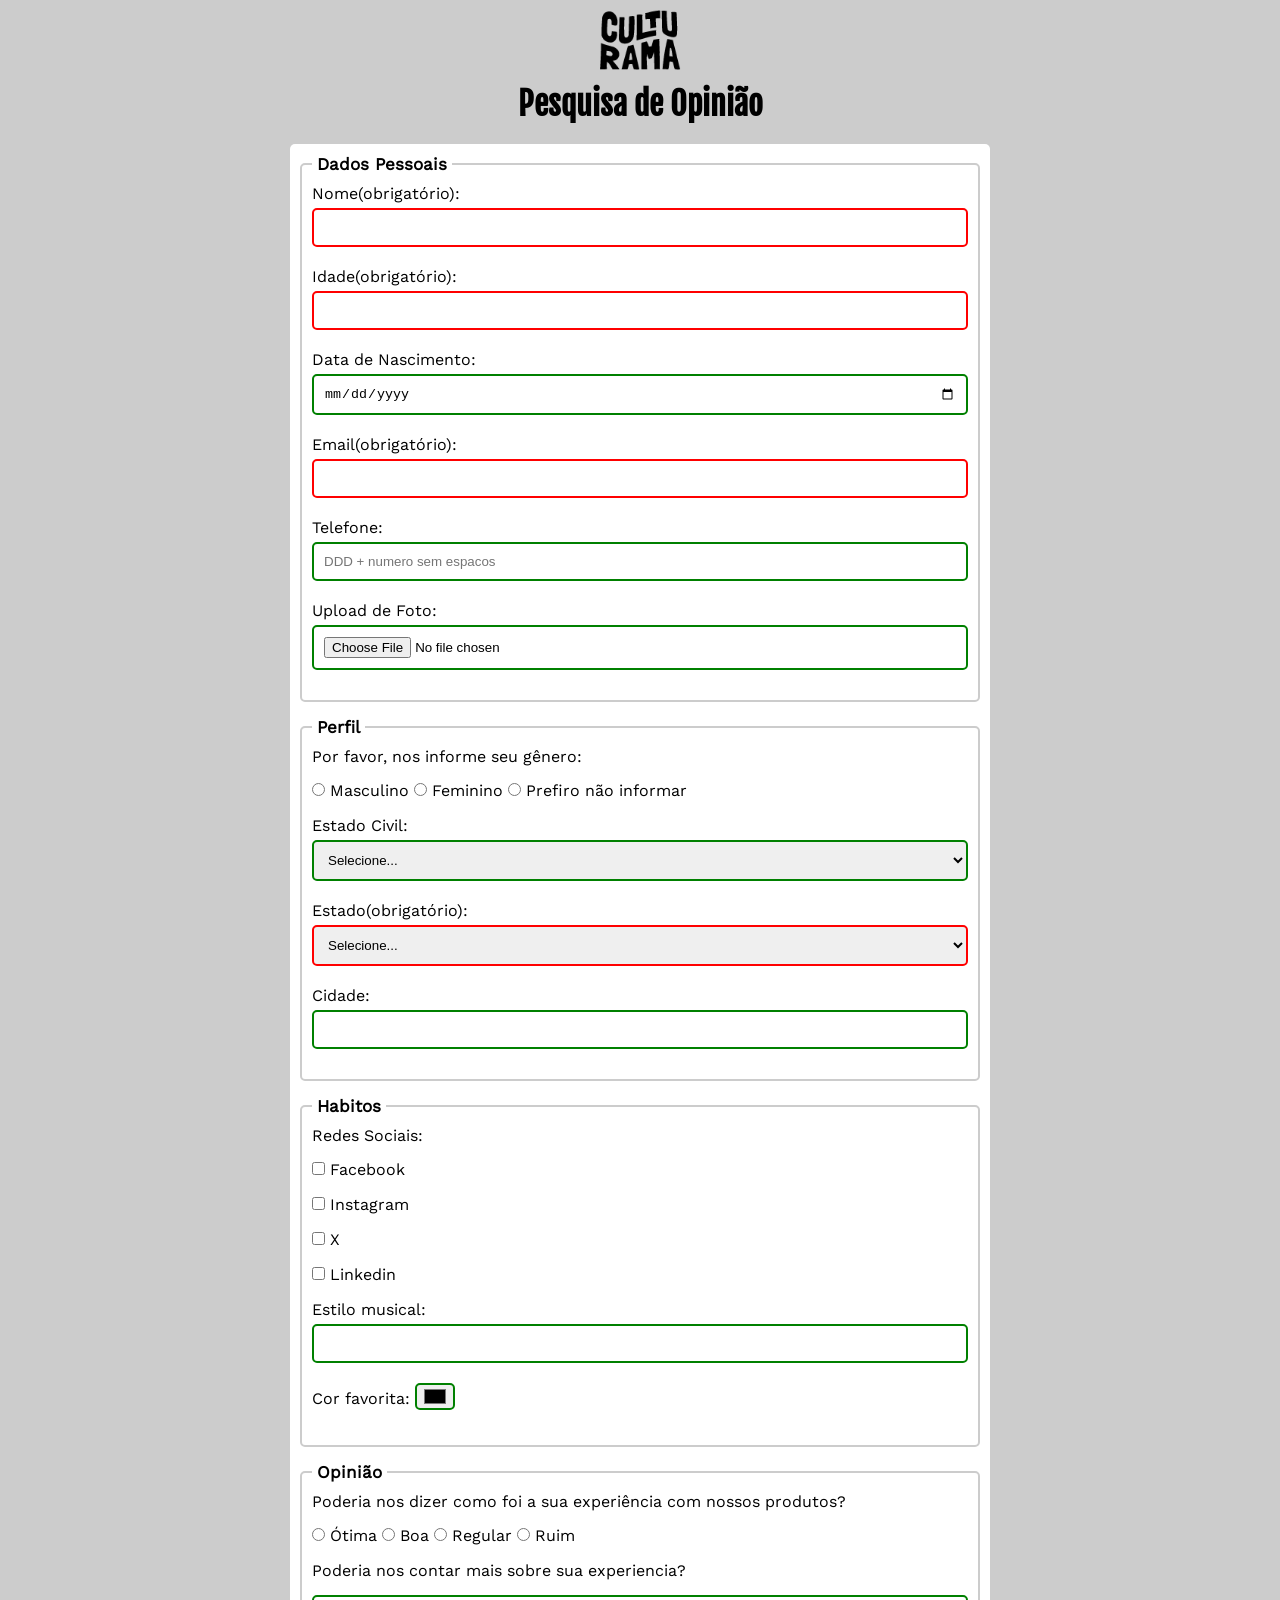
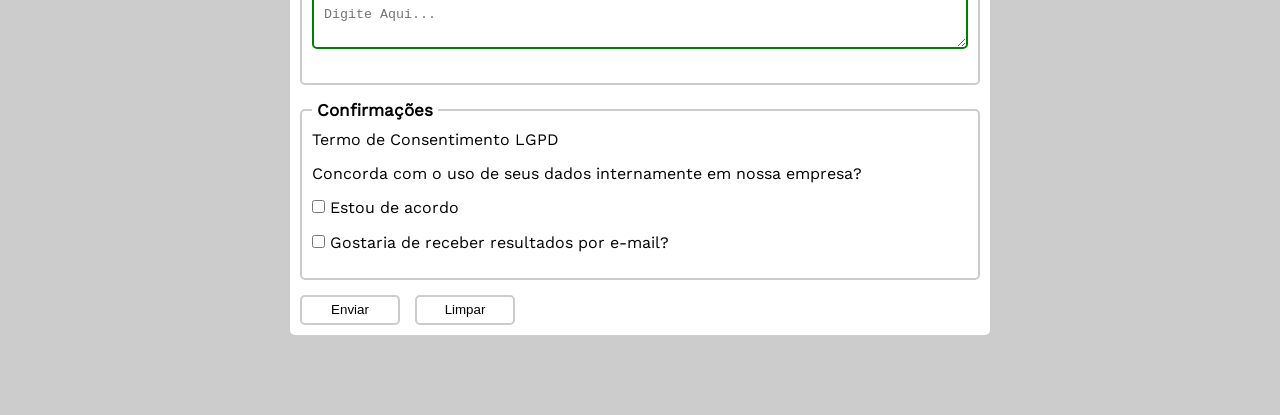
==== index.html @ d75110a2 "Adiciona action no formulario" ====
<!DOCTYPE html>

<html lang="pt-BR">
<head>
    <meta charset="UTF-8">
    <meta name="viewport" content="width=device-width, initial-scale=1.0">
    <link rel="stylesheet" href="css/style.css">
    <link rel="icon" href="img/culturama-favico.png">
    <title>Pesquisa Culturama</title>
</head>
<body>
    <main>
        <header>
            <img src="img/logo-culturama.png">
            <h1>Pesquisa de Opinião</h1>
        </header>
        <section> 
            <form action="./sucesso.html" method="get">
                <fieldset>
                    
                    <!-- Dados pessoais -->

                    <legend>Dados Pessoais</legend>
                    
                    <label for="name">Nome(obrigatório):</label>
                    <input id="name" type="text" name="userName" required>
                    <br>
                    <label for="age">Idade(obrigatório):</label>
                    <input id="age" type="number" name="userAge" min="12" max="100" required>
                    <br>
                    <label for="birthdate">Data de Nascimento:</label>
                    <input id="birthdate" type="date" name="userBirthdate">
                    <br>
                    <label for="email">Email(obrigatório):</label>
                    <input id="email" type="email" name="userEmail" required>
                    <br>
                    <label for="phoneNumber">Telefone:</label>
                    <input id="phoneNumber" type="tel" name="userPhoneNumber" pattern="[0-9]{11}" placeholder="DDD + numero sem espacos">
                    <br>
                    <label for="photo">Upload de Foto:</label><br>
                    <input id="photo" type="file" name="userPhoto" accept="image/*">
                    <br>
                </fieldset>
                <fieldset>
                    
                    <!-- Perfil -->
                    
                    <legend>Perfil</legend>
                    
                    <p>Por favor, nos informe seu gênero:</p>
                    <input id="masc" type="radio" name="userGender">
                    <label for="masc">Masculino</label>
                    <input id="fem" type="radio" name="userGender">
                    <label for="fem">Feminino</label>
                    <input id="notInf" type="radio" name="userGender">
                    <label for="notInf">Prefiro não informar</label>
                    <br>
                    <label for="maritalStatus">Estado Civil:</label>
                    <select id="maritalStatus" name="userMaritalStatus">
                        <option value="notInformed" selected disabled>Selecione...</option>
                        <option value="single">Solteiro</option>
                        <option value="maried">Casado</option>
                        <option value="divorced">Divorciado</option>
                        <option value="partnership">União Estável</option>
                        <option value="widowed">Viúvo(a)</option>
                    </select>
                    <br>
                    <label for="state">Estado(obrigatório):</label>
                    <select id="state" name="userState" required>
                        <option value="" selected disabled>Selecione...</option>
                        <option value="acre">Acre</option>
                        <option value="alagoas">Alagoas</option>
                        <option value="amapa">Amapá</option>
                        <option value="amazonas">Amazonas</option>
                        <option value="bahia">Bahia</option>
                        <option value="ceara">Ceará</option>
                        <option value="distritoFederal">Distrito Federal</option>
                        <option value="espiritoSanto">Espírito Santo</option>
                        <option value="goias">Goiás</option>
                        <option value="maranhao">Maranhão</option>
                        <option value="matoGrosso">Mato Grosso</option>
                        <option value="matoGrossoDoSul">Mato Grosso do Sul</option>
                        <option value="minasGerais">Minas Gerais</option>
                        <option value="para">Pará</option>
                        <option value="paraiba">Paraíba</option>
                        <option value="parana">Paraná</option>
                        <option value="pernambuco">Pernambuco</option>
                        <option value="piaui">Piauí</option>
                        <option value="rioDeJaneiro">Rio de Janeiro</option>
                        <option value="rioGrandeDoNorte">Rio Grande do Norte</option>
                        <option value="rioGrandeDoSul">Rio Grande do Sul</option>
                        <option value="rondonia">Rondônia</option>
                        <option value="roraima">Roraima</option>
                        <option value="santaCatarina">Santa Catarina</option>
                        <option value="saoPaulo">São Paulo</option>
                        <option value="sergipe">Sergipe</option>
                        <option value="tocantins">Tocantins</option>"
                    </select>
                    <br>
                    <label for="city">Cidade:</label>
                    <input id="city" type="text" name="userCity">
                    <br>
                </fieldset>
                <fieldset>

                    <!-- Habitos -->

                    <legend>Habitos</legend>

                    <p>Redes Sociais:</p>
                    <input id="facebook" type="checkbox" name="userSocial" value="facebook">
                    <label for="facebook">Facebook</label>
                    <br>
                    <input id="instagram" type="checkbox" name="userSocial" value="instagram">
                    <label for="instagram">Instagram</label>
                    <br>
                    <input id="X" type="checkbox" name="userSocial" value="X">
                    <label for="X">X</label>
                    <br>
                    <input id="linkedin" type="checkbox" name="userSocial" value="linkedin">
                    <label for="linkedin">Linkedin</label>
                    <br>
                    <label for="musicStyle">Estilo musical:</label>
                    <input list="styleTypes" id="musicStyle" type="text" name="userMusicStyle">
                    <datalist id="styleTypes">
                        <option value="Indie"></option>
                        <option value="Pop"></option>
                        <option value="Rock"></option>
                        <option value="Sertanejo"></option>
                        <option value="Internacional"></option>
                    </datalist>
                    <br>
                    <label for="favoriteColor">Cor favorita:</labe>
                    <input id="favoriteColor" type="color" name="userFavoriteColor">
                    <br>
                </fieldset>
                <fieldset>

                    <!-- opiniao -->

                    <legend>Opinião</legend>

                    <p>Poderia nos dizer como foi a sua experiência com nossos produtos?</p>
                    <input id="otima" type="radio" name="userSatisfaction">
                    <label for="otima">Ótima</label>
                    <input id="boa" type="radio" name="userSatisfaction">
                    <label for="boa">Boa</label>
                    <input id="regular" type="radio" name="userSatisfaction">
                    <label for="regular">Regular</label>
                    <input id="ruim" type="radio" name="userSatisfaction">
                    <label for="ruim">Ruim</label>
                    <br>
                    <p>Poderia nos contar mais sobre sua experiencia?</p>
                    <textarea id="comment" name="userComment" placeholder="Digite Aqui..."></textarea>
                    <br>
                </fieldset>
                <fieldset>

                    <!-- Confirmacoes -->

                    <legend>Confirmações</legend>
                    <p>Termo de Consentimento LGPD</p>
                    
                    <p>Concorda com o uso de seus dados internamente em nossa empresa?</p>
                    <input id="acceptedLGPD" type="checkbox" name="userConscentLGPD" required>
                    <label for="acceptedLGPD">Estou de acordo</label>
                    <br>
                    <input id="acceptedReceiveEmail" type="checkbox" name="receiveEmail">
                    <label for="receiveEmail">Gostaria de receber resultados por e-mail?</label>
                </fieldset>
                <button type="submit">Enviar</button>
                <button type="reset">Limpar</button>
            </form>
        </section>
    </main>
</body>
</html>
---- css/style.css ----
@font-face {
    font-family: "Fjalla-One";
    src: url("../fonts/FjallaOne-Regular.ttf") format("truetype");
    font-weight: 400;
    font-style: normal;
    font-display: swap;
}
@font-face {
    font-family: "Work-Sans";
    src: url("../fonts/WorkSans-Regular.ttf") format("truetype");
    font-weight: 400;
    font-style: normal;
    font-display: swap;
}

*{
    padding: 0;
    margin: 0;
    box-sizing: border-box;
}

body{
    background-color: #ccc;
    font-family: "Work-Sans", "sans-serif";
}

main {
    width: 100%;
    max-width: 700px;
    margin: 0 auto;
}

header{
    text-align: center;
    margin-bottom: 20px;
}

h1{
    font-family: 'Fjalla-One', 'sans-serif';
}

img {
    width: 100px;
}

form{
    background-color: #ffffff;
    padding: 10px;
    border-radius: 5px;
    margin-bottom: 80px;
}

fieldset{
    padding: 10px;
    border: 2px solid #cccccc;
    border-radius: 5px;
    margin-bottom: 15px;
}


legend{
    font-weight: bold;
    font-size: 17px;
    padding: 0px 5px;
}

label{
    display: inline-block;
    margin-bottom: 5px;
}

p{
    margin-bottom: 15px;
}

input, select, textarea{
    width: 100%;
    padding: 10px;
    margin-bottom: 20px;
    border: 2px solid #cccccc;
    border-radius: 5px;
}

textarea{
    min-height: 100%;
}

input[type='checkbox'], input[type='radio']{
    width: auto;
}

input[type='color']{
    width: 40px;
    padding: 0 5px;
}

input:invalid, select:invalid, textarea:invalid{
    border-color: red;
}

input:valid, select:valid, textarea:valid{
    border-color: green;
}

button{
    width: 100px;
    height: 30px;
    margin-right: 10px;
    background-color: white;
    border: 2px solid #cccccc;
    border-radius: 5px;
    cursor: pointer;
}

button[type='submit']:hover{
    background-color: green;
    color: white;
}

button[type='reset']:hover{
    background-color: orange;
    color: white;
}
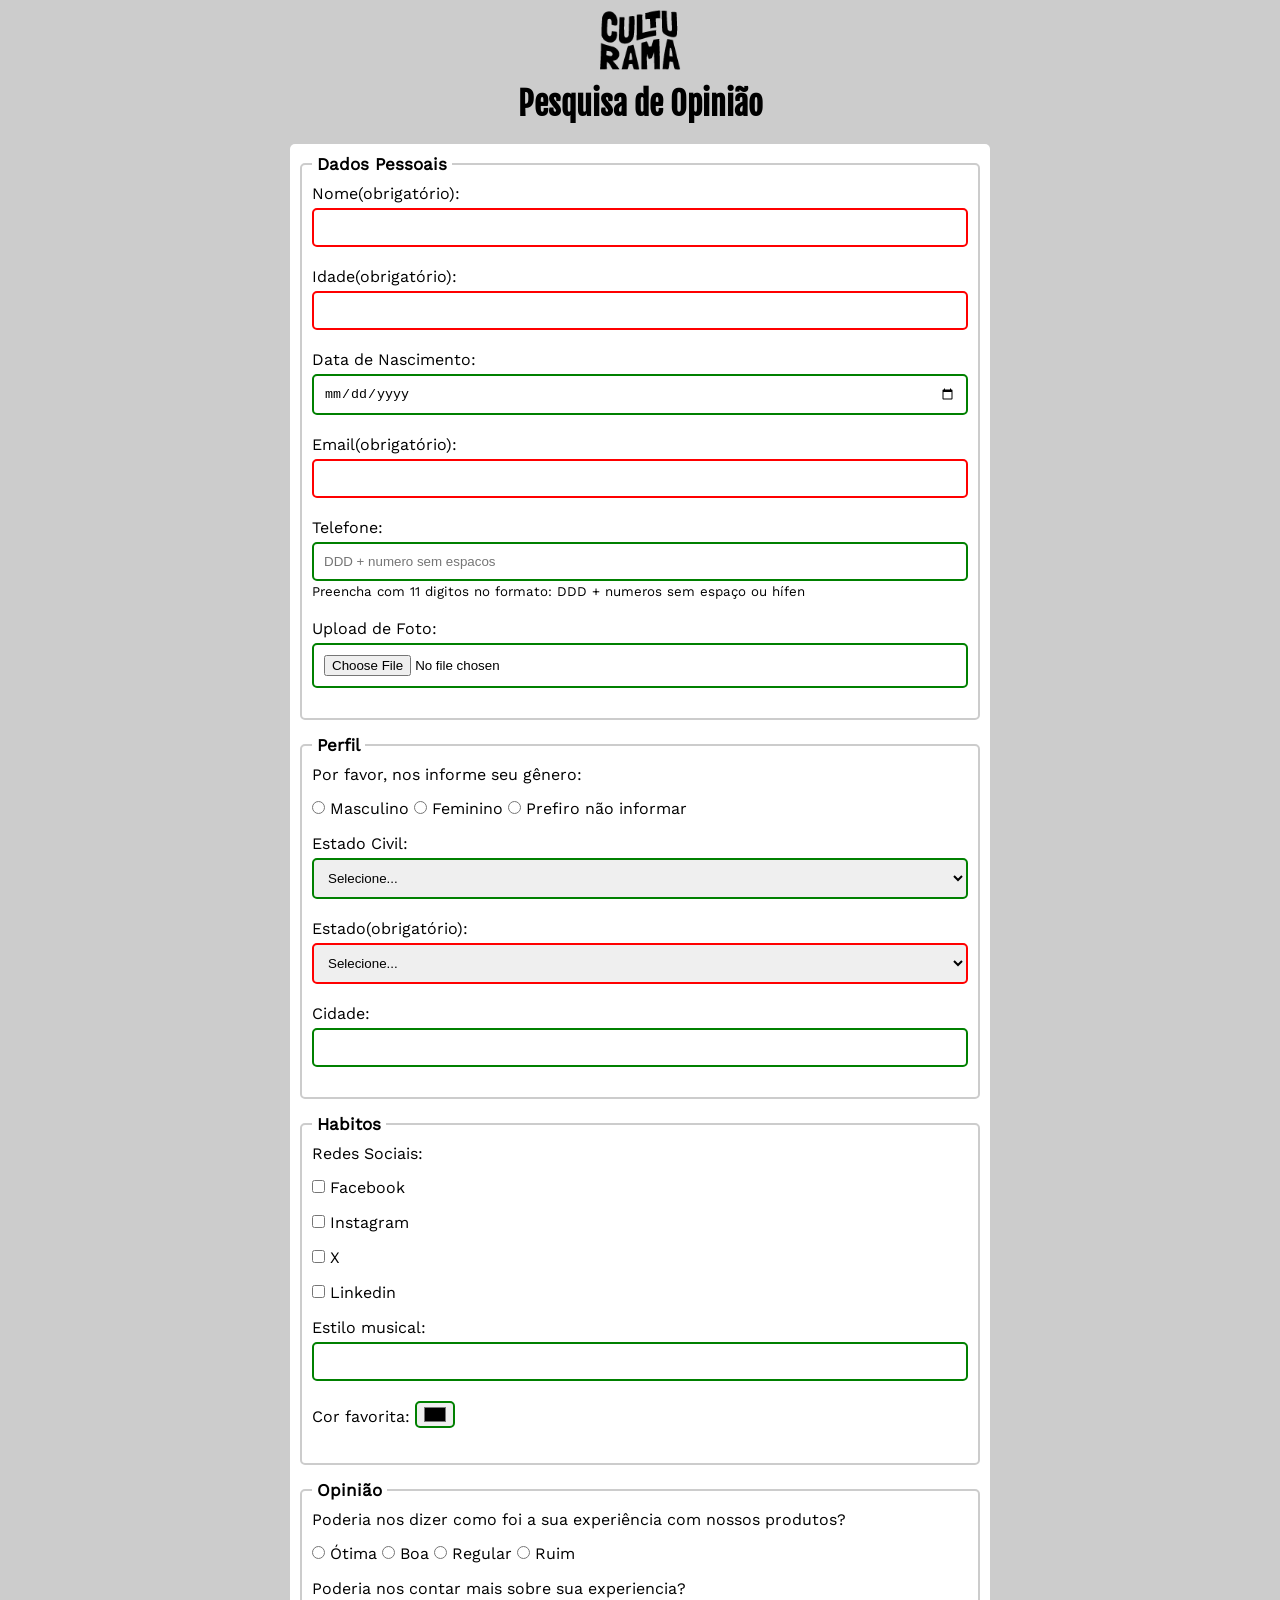
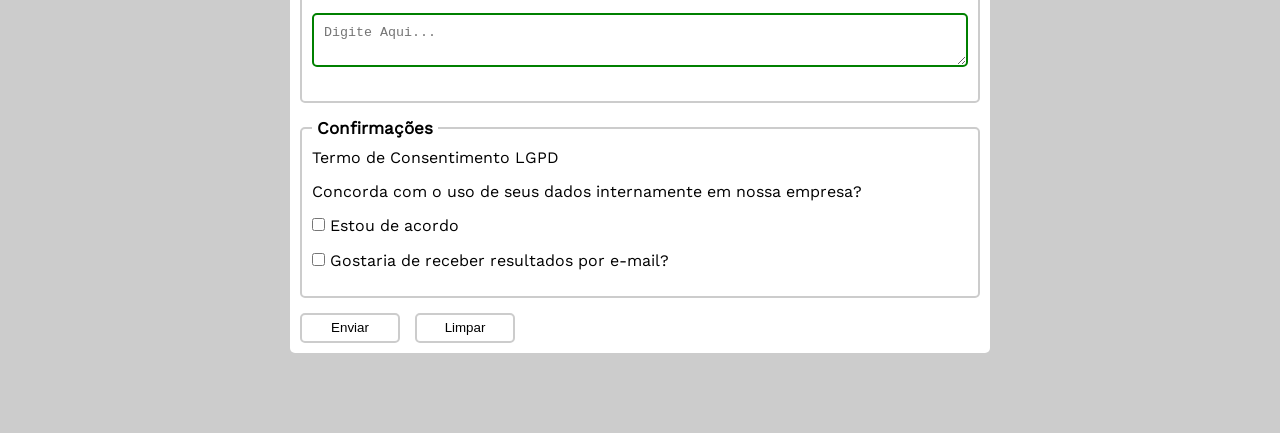
==== commit 9173ca69: "Adiciona aria ao campo de telefone e texto alternativo para logo" ====
--- a/index.html
+++ b/index.html
@@ -11,11 +11,11 @@
 <body>
     <main>
         <header>
-            <img src="img/logo-culturama.png">
+            <img src="img/logo-culturama.png" alt="Logo da culturama">
             <h1>Pesquisa de Opinião</h1>
         </header>
         <section> 
-            <form action="./sucesso.html" method="get">
+            <form action="sucesso.html" method="get">
                 <fieldset>
                     
                     <!-- Dados pessoais -->
@@ -35,7 +35,8 @@
                     <input id="email" type="email" name="userEmail" required>
                     <br>
                     <label for="phoneNumber">Telefone:</label>
-                    <input id="phoneNumber" type="tel" name="userPhoneNumber" pattern="[0-9]{11}" placeholder="DDD + numero sem espacos">
+                    <input id="phoneNumber" type="tel" name="userPhoneNumber" pattern="[0-9]{11}" placeholder="DDD + numero sem espacos" aria-describedby="phoneHelp">
+                    <small id="phoneHelp">Preencha com 11 digitos no formato: DDD + numeros sem espaço ou hífen</small>
                     <br>
                     <label for="photo">Upload de Foto:</label><br>
                     <input id="photo" type="file" name="userPhoto" accept="image/*">
--- a/css/style.css
+++ b/css/style.css
@@ -120,4 +120,13 @@
 button[type='reset']:hover{
     background-color: orange;
     color: white;
+}
+
+#phoneNumber{
+    margin-bottom: 0;
+}
+
+small{
+    display: inline-block;
+    margin-bottom: 20px;
 }
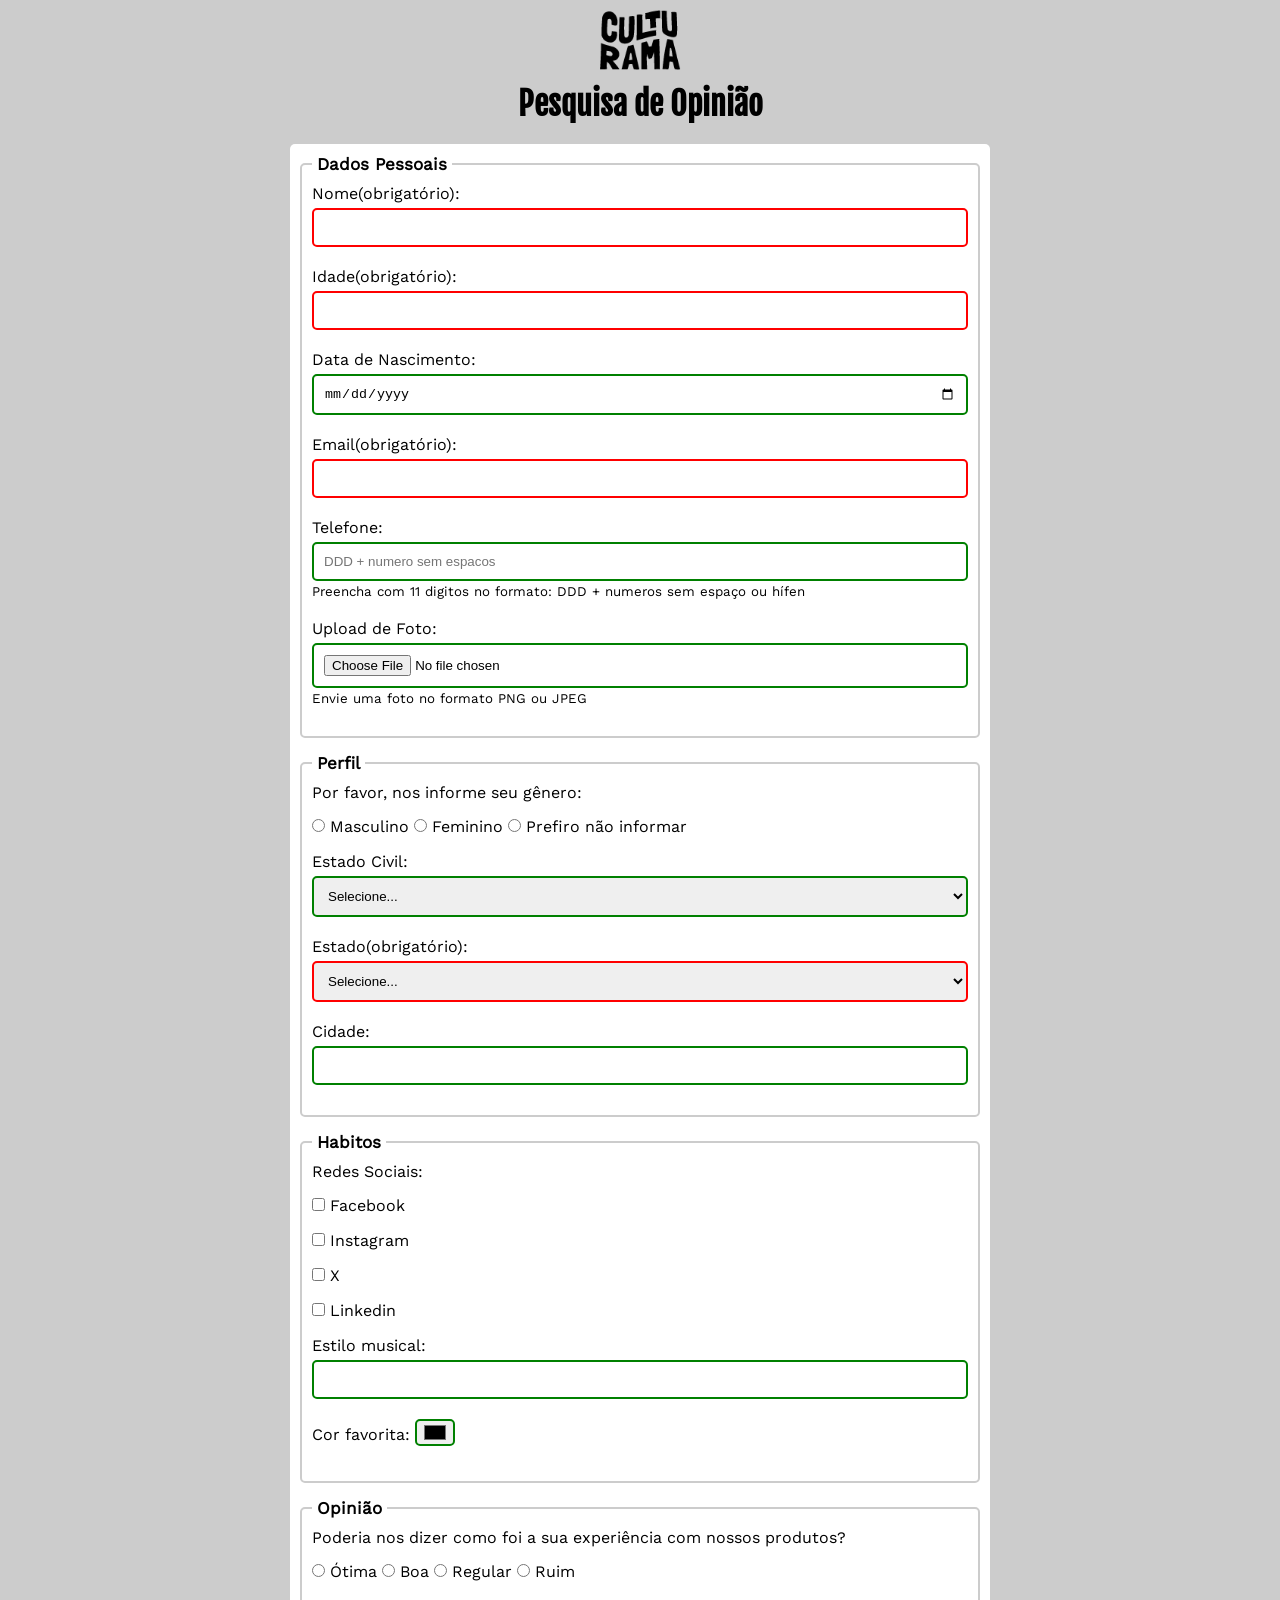
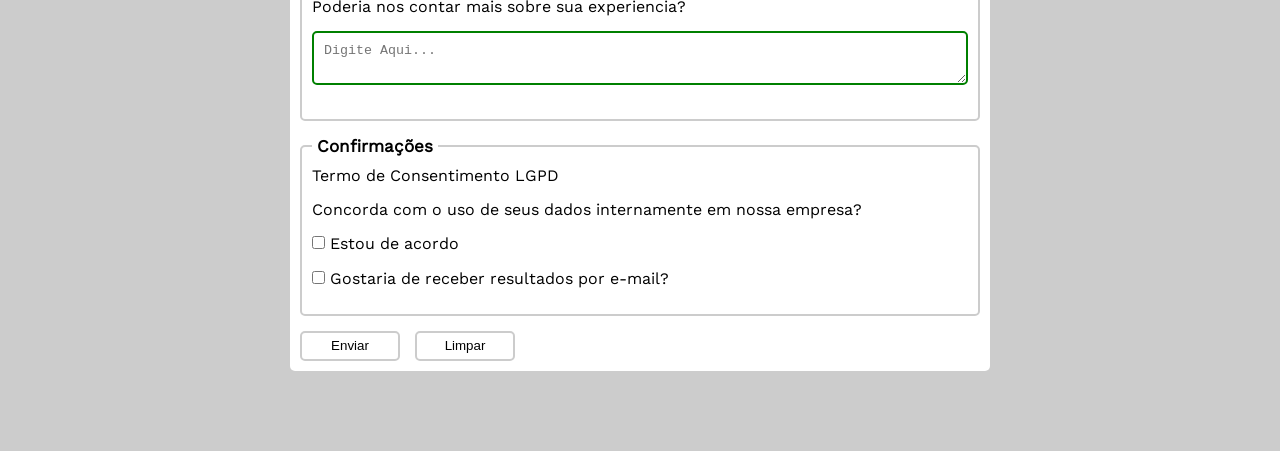
==== commit e24f380c: "Adiciona aria ao campo de foto" ====
--- a/index.html
+++ b/index.html
@@ -39,7 +39,8 @@
                     <small id="phoneHelp">Preencha com 11 digitos no formato: DDD + numeros sem espaço ou hífen</small>
                     <br>
                     <label for="photo">Upload de Foto:</label><br>
-                    <input id="photo" type="file" name="userPhoto" accept="image/*">
+                    <input id="photo" type="file" name="userPhoto" accept="image/*" aria-describedby="photoHelp">
+                    <small id="photoHelp">Envie uma foto no formato PNG ou JPEG</small>
                     <br>
                 </fieldset>
                 <fieldset>
--- a/css/style.css
+++ b/css/style.css
@@ -122,11 +122,15 @@
     color: white;
 }
 
+small{
+    display: inline-block;
+    margin-bottom: 20px;
+}
+
 #phoneNumber{
     margin-bottom: 0;
 }
 
-small{
-    display: inline-block;
-    margin-bottom: 20px;
+#photo{
+    margin-bottom: 0;
 }
